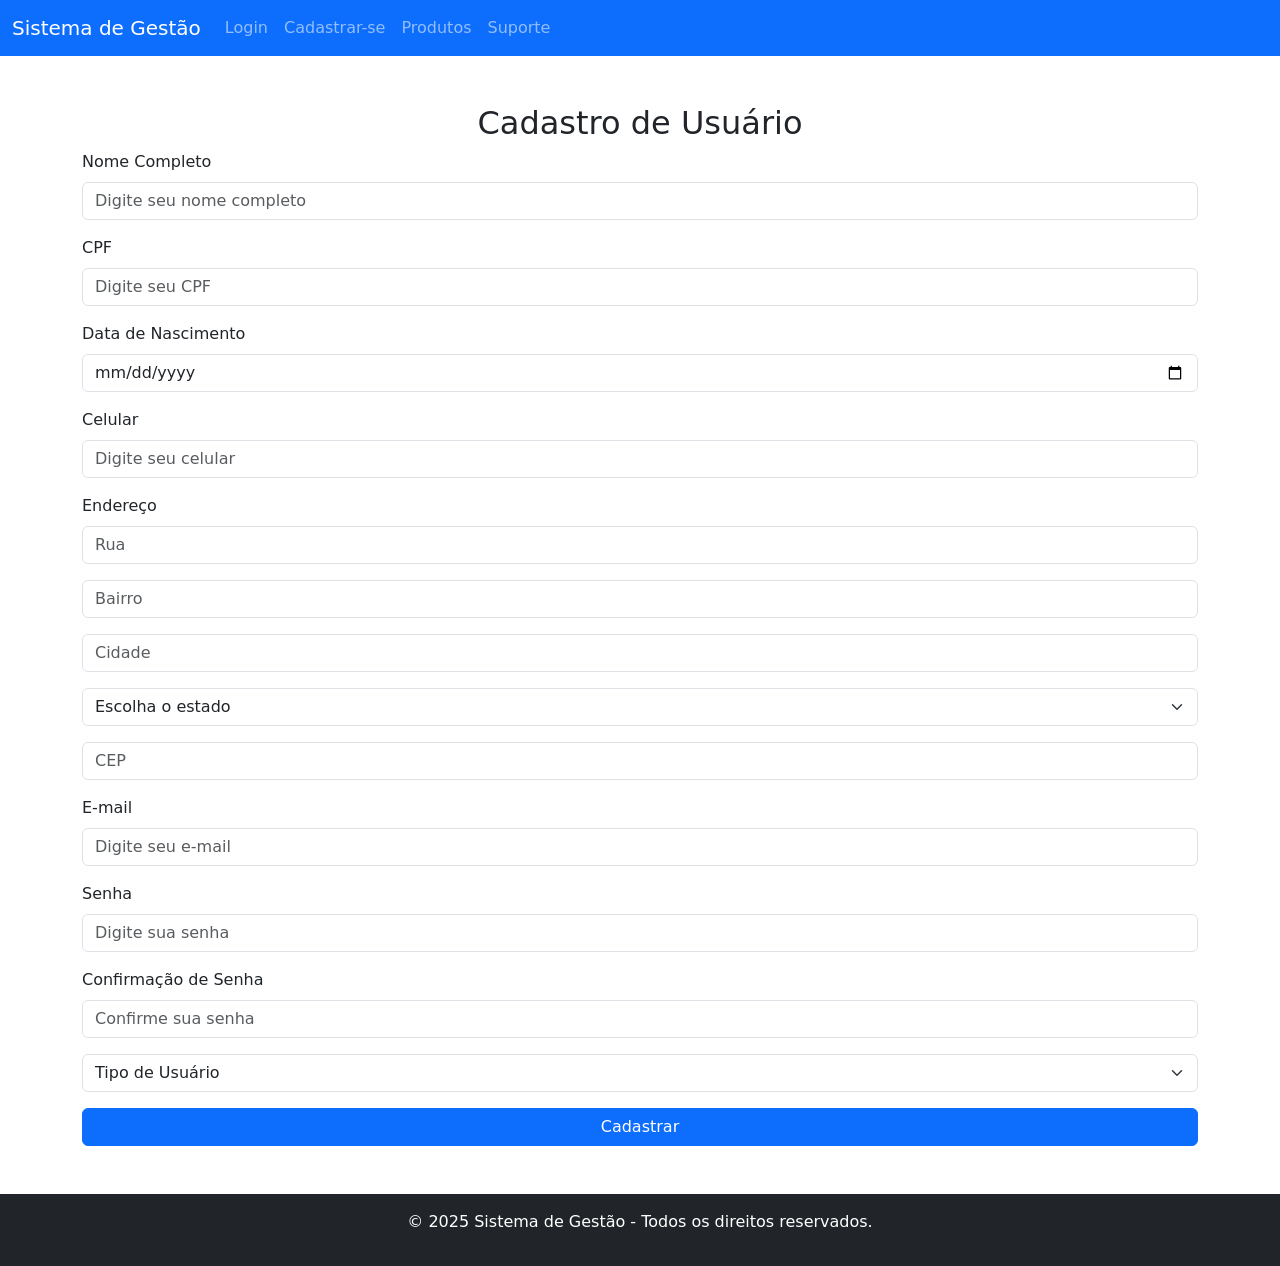
==== P.I/cadastro.html @ 6acc291b "Add files via upload" ====
<!DOCTYPE html>
<html lang="pt-BR">
<head>
    <meta charset="UTF-8">
    <meta name="viewport" content="width=device-width, initial-scale=1.0">
    <title>Cadastro de Usuário</title>
    <link href="https://cdn.jsdelivr.net/npm/bootstrap@5.3.0-alpha1/dist/css/bootstrap.min.css" rel="stylesheet">
</head>
<body>
     <!-- Cabeçalho e Barra de Navegação -->
     <header>
        <nav class="navbar navbar-expand-lg navbar-dark bg-primary">
            <div class="container-fluid">
                <a class="navbar-brand" href="index.html">Sistema de Gestão</a>
                <button class="navbar-toggler" type="button" data-bs-toggle="collapse" data-bs-target="#navbarNav" aria-controls="navbarNav" aria-expanded="false" aria-label="Alternar navegação">
                    <span class="navbar-toggler-icon"></span>
                </button>
                <div class="collapse navbar-collapse" id="navbarNav">
                    <ul class="navbar-nav">
                        <li class="nav-item">
                            <a class="nav-link" href="login.html">Login</a>
                        </li>
                        <li class="nav-item">
                            <a class="nav-link" href="cadastro.html">Cadastrar-se</a>
                        </li>
                        <li class="nav-item">
                            <a class="nav-link" href="produtos.html">Produtos</a>
                        </li>
                        <li class="nav-item">
                            <a class="nav-link" href="suporte.html">Suporte</a>
                        </li>
                    </ul>
                </div>
            </div>
        </nav>
    </header>

    <div class="container mt-5">
        <h2 class="text-center">Cadastro de Usuário</h2>
        <form>
            <div class="mb-3">
                <label for="nome" class="form-label">Nome Completo</label>
                <input type="text" class="form-control" id="nome" placeholder="Digite seu nome completo">
            </div>
            <div class="mb-3">
                <label for="cpf" class="form-label">CPF</label>
                <input type="text" class="form-control" id="cpf" placeholder="Digite seu CPF">
            </div>
            <div class="mb-3">
                <label for="dataNascimento" class="form-label">Data de Nascimento</label>
                <input type="date" class="form-control" id="dataNascimento">
            </div>
            <div class="mb-3">
                <label for="celular" class="form-label">Celular</label>
                <input type="text" class="form-control" id="celular" placeholder="Digite seu celular">
            </div>
            <div class="mb-3">
                <label for="endereco" class="form-label">Endereço</label>
                <input type="text" class="form-control" id="endereco" placeholder="Rua">
            </div>
            <div class="mb-3">
                <input type="text" class="form-control" placeholder="Bairro">
            </div>
            <div class="mb-3">
                <input type="text" class="form-control" placeholder="Cidade">
            </div>
            <div class="mb-3">
                <select class="form-select" id="estado">
                    <option selected>Escolha o estado</option>
                    <option value="SP">São Paulo</option>
                    <option value="RJ">Rio de Janeiro</option>
                    <option value="MG">Minas Gerais</option>
                    <!-- Adicionar mais estados -->
                </select>
            </div>
            <div class="mb-3">
                <input type="text" class="form-control" placeholder="CEP">
            </div>
            <div class="mb-3">
                <label for="email" class="form-label">E-mail</label>
                <input type="email" class="form-control" id="email" placeholder="Digite seu e-mail">
            </div>
            <div class="mb-3">
                <label for="senha" class="form-label">Senha</label>
                <input type="password" class="form-control" id="senha" placeholder="Digite sua senha">
            </div>
            <div class="mb-3">
                <label for="confirmacaoSenha" class="form-label">Confirmação de Senha</label>
                <input type="password" class="form-control" id="confirmacaoSenha" placeholder="Confirme sua senha">
            </div>
            <div class="mb-3">
                <select class="form-select">
                    <option selected>Tipo de Usuário</option>
                    <option value="admin">Administrador</option>
                    <option value="funcionario">Funcionário</option>
                    <option value="cliente">Cliente</option>
                </select>
            </div>
            <button type="submit" class="btn btn-primary w-100">Cadastrar</button>
        </form>
    </div>
    <!-- Rodapé -->
<footer class="bg-dark text-white text-center py-3 mt-5">
    <p>&copy; 2025 Sistema de Gestão - Todos os direitos reservados.</p>
</footer>
<script src="https://cdn.jsdelivr.net/npm/bootstrap@5.3.0-alpha1/dist/js/bootstrap.bundle.min.js"></script>
</body>
</html>
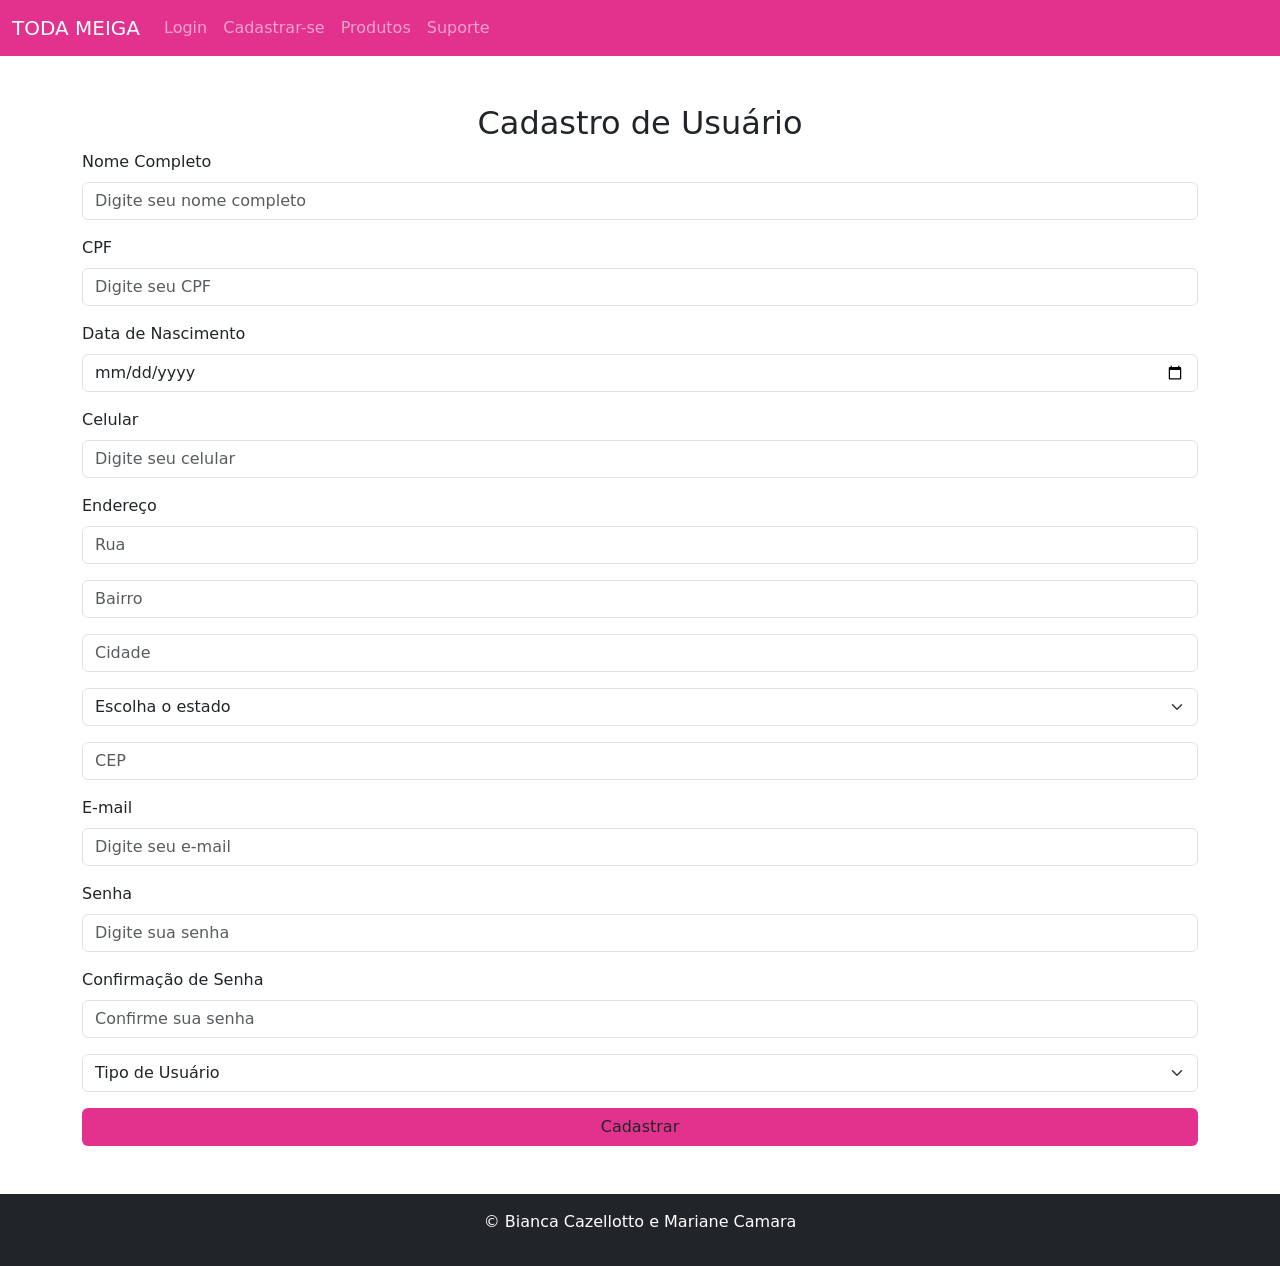
==== commit 36c8962f: "cores" ====
--- a/P.I/cadastro.html
+++ b/P.I/cadastro.html
@@ -5,13 +5,14 @@
     <meta name="viewport" content="width=device-width, initial-scale=1.0">
     <title>Cadastro de Usuário</title>
     <link href="https://cdn.jsdelivr.net/npm/bootstrap@5.3.0-alpha1/dist/css/bootstrap.min.css" rel="stylesheet">
+    <link rel="stylesheet" href="css/style.css">
 </head>
 <body>
      <!-- Cabeçalho e Barra de Navegação -->
      <header>
-        <nav class="navbar navbar-expand-lg navbar-dark bg-primary">
+        <nav class="navbar navbar-expand-lg navbar-dark bg-custom">
             <div class="container-fluid">
-                <a class="navbar-brand" href="index.html">Sistema de Gestão</a>
+                <a class="navbar-brand" href="index.html">TODA MEIGA</a>
                 <button class="navbar-toggler" type="button" data-bs-toggle="collapse" data-bs-target="#navbarNav" aria-controls="navbarNav" aria-expanded="false" aria-label="Alternar navegação">
                     <span class="navbar-toggler-icon"></span>
                 </button>
@@ -96,12 +97,12 @@
                     <option value="cliente">Cliente</option>
                 </select>
             </div>
-            <button type="submit" class="btn btn-primary w-100">Cadastrar</button>
+            <button type="submit" class="btn btn-custom w-100">Cadastrar</button>
         </form>
     </div>
     <!-- Rodapé -->
 <footer class="bg-dark text-white text-center py-3 mt-5">
-    <p>&copy; 2025 Sistema de Gestão - Todos os direitos reservados.</p>
+    <p>&copy; Bianca Cazellotto e Mariane Camara</p>
 </footer>
 <script src="https://cdn.jsdelivr.net/npm/bootstrap@5.3.0-alpha1/dist/js/bootstrap.bundle.min.js"></script>
 </body>
--- a/P.I/css/style.css
+++ b/P.I/css/style.css
@@ -0,0 +1,32 @@
+/* Estilo para telas maiores */
+body {
+    font-size: 16px;
+  }
+  
+  /* Estilo para telas menores (celulares, por exemplo) */
+  @media (max-width: 768px) {
+    body {
+      font-size: 14px; /* Reduzindo a fonte para telas pequenas */
+      
+    }
+    
+    /* Exemplo de ajuste de layout */
+    .card {
+      width: 100%; /* Cards ocupam toda a largura da tela em dispositivos móveis */
+    }
+  }
+
+  .custom.pink {
+    background-color: #e32587 !important;
+  color: white; /* Ajuste a cor do texto para contraste */
+  }
+  
+  .bg-custom {
+    background-color: #e3328d !important; /* Substitua pelo código da cor desejada */
+    color: white;
+  }
+
+  .btn-custom {
+    background-color: #e3328d
+  }
+  
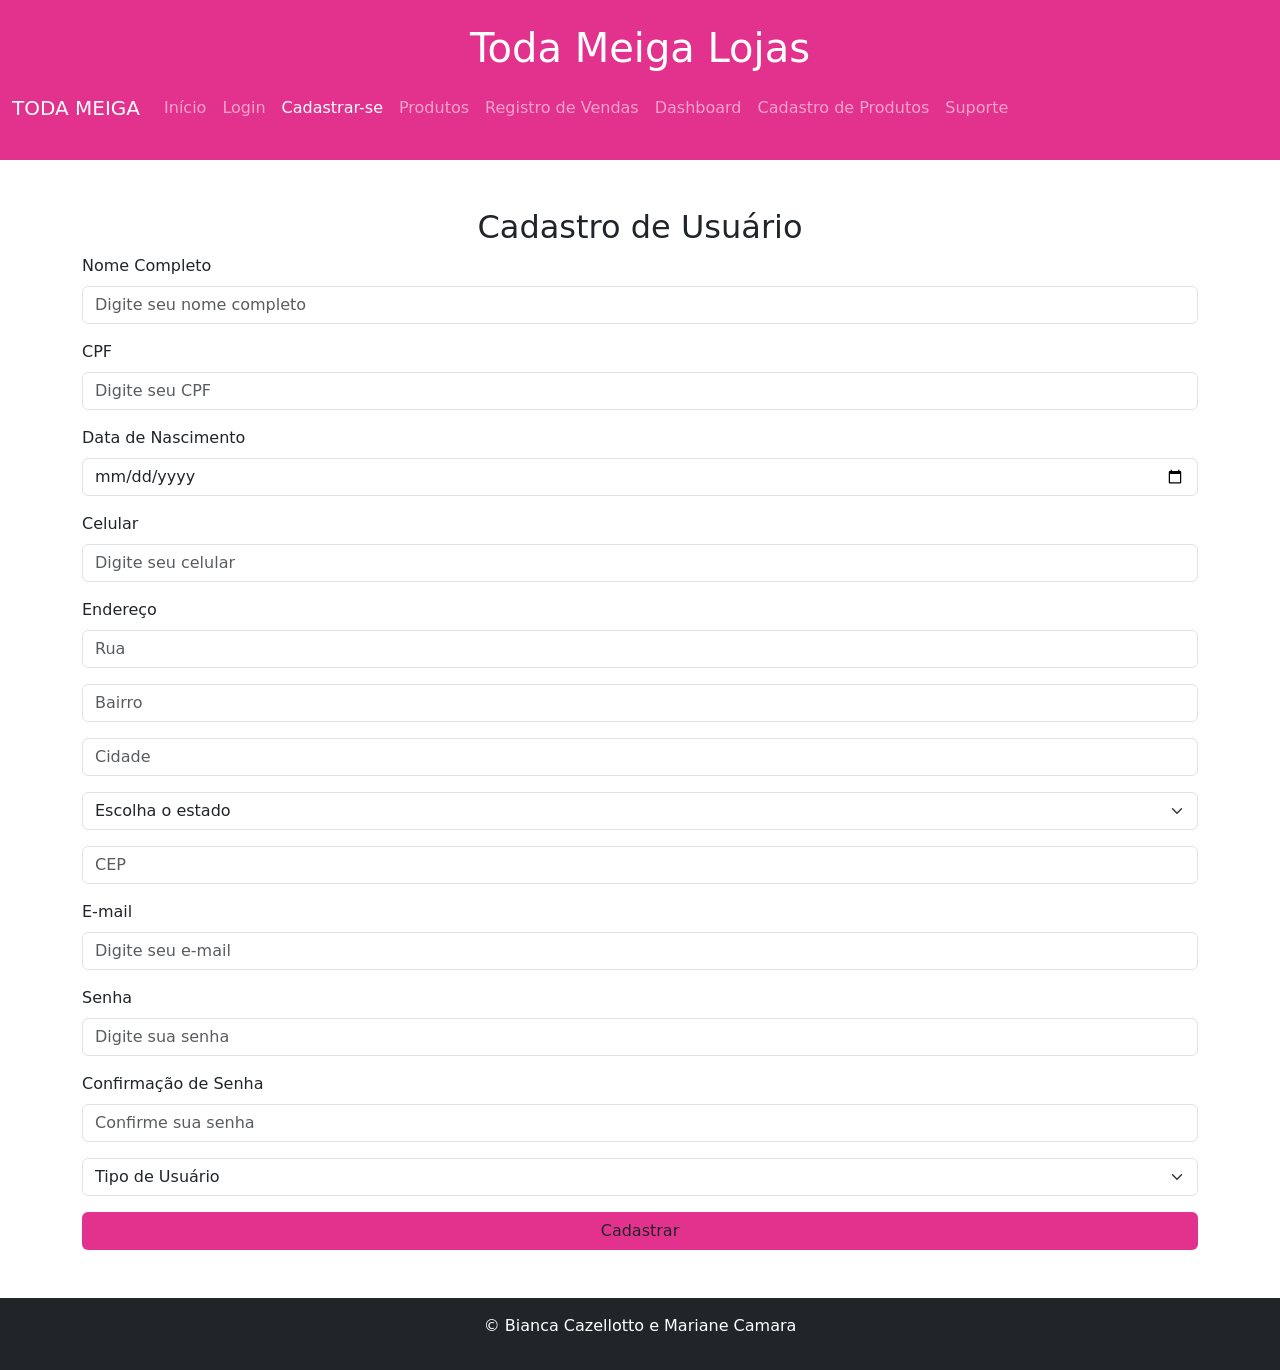
==== commit 612b68de: "arrumando nachbar" ====
--- a/P.I/cadastro.html
+++ b/P.I/cadastro.html
@@ -8,8 +8,8 @@
     <link rel="stylesheet" href="css/style.css">
 </head>
 <body>
-     <!-- Cabeçalho e Barra de Navegação -->
-     <header>
+    <header class="bg-custom text-white text-center py-4">
+        <h1>Toda Meiga Lojas</h1>
         <nav class="navbar navbar-expand-lg navbar-dark bg-custom">
             <div class="container-fluid">
                 <a class="navbar-brand" href="index.html">TODA MEIGA</a>
@@ -19,13 +19,25 @@
                 <div class="collapse navbar-collapse" id="navbarNav">
                     <ul class="navbar-nav">
                         <li class="nav-item">
+                            <a class="nav-link" href="index.html">Início</a>
+                        </li>
+                        <li class="nav-item">
                             <a class="nav-link" href="login.html">Login</a>
                         </li>
                         <li class="nav-item">
-                            <a class="nav-link" href="cadastro.html">Cadastrar-se</a>
+                            <a class="nav-link active" href="cadastro.html">Cadastrar-se</a>
                         </li>
                         <li class="nav-item">
                             <a class="nav-link" href="produtos.html">Produtos</a>
+                        </li>
+                        <li class="nav-item">
+                            <a class="nav-link" href="registrovendas.html"> Registro de Vendas </a>
+                        </li>
+                        <li class="nav-item">
+                            <a class="nav-link" href="dashboard.html"> Dashboard </a>
+                        </li>
+                        <li class="nav-item">
+                            <a class="nav-link" href="cadastroprodutos.html"> Cadastro de Produtos </a>
                         </li>
                         <li class="nav-item">
                             <a class="nav-link" href="suporte.html">Suporte</a>
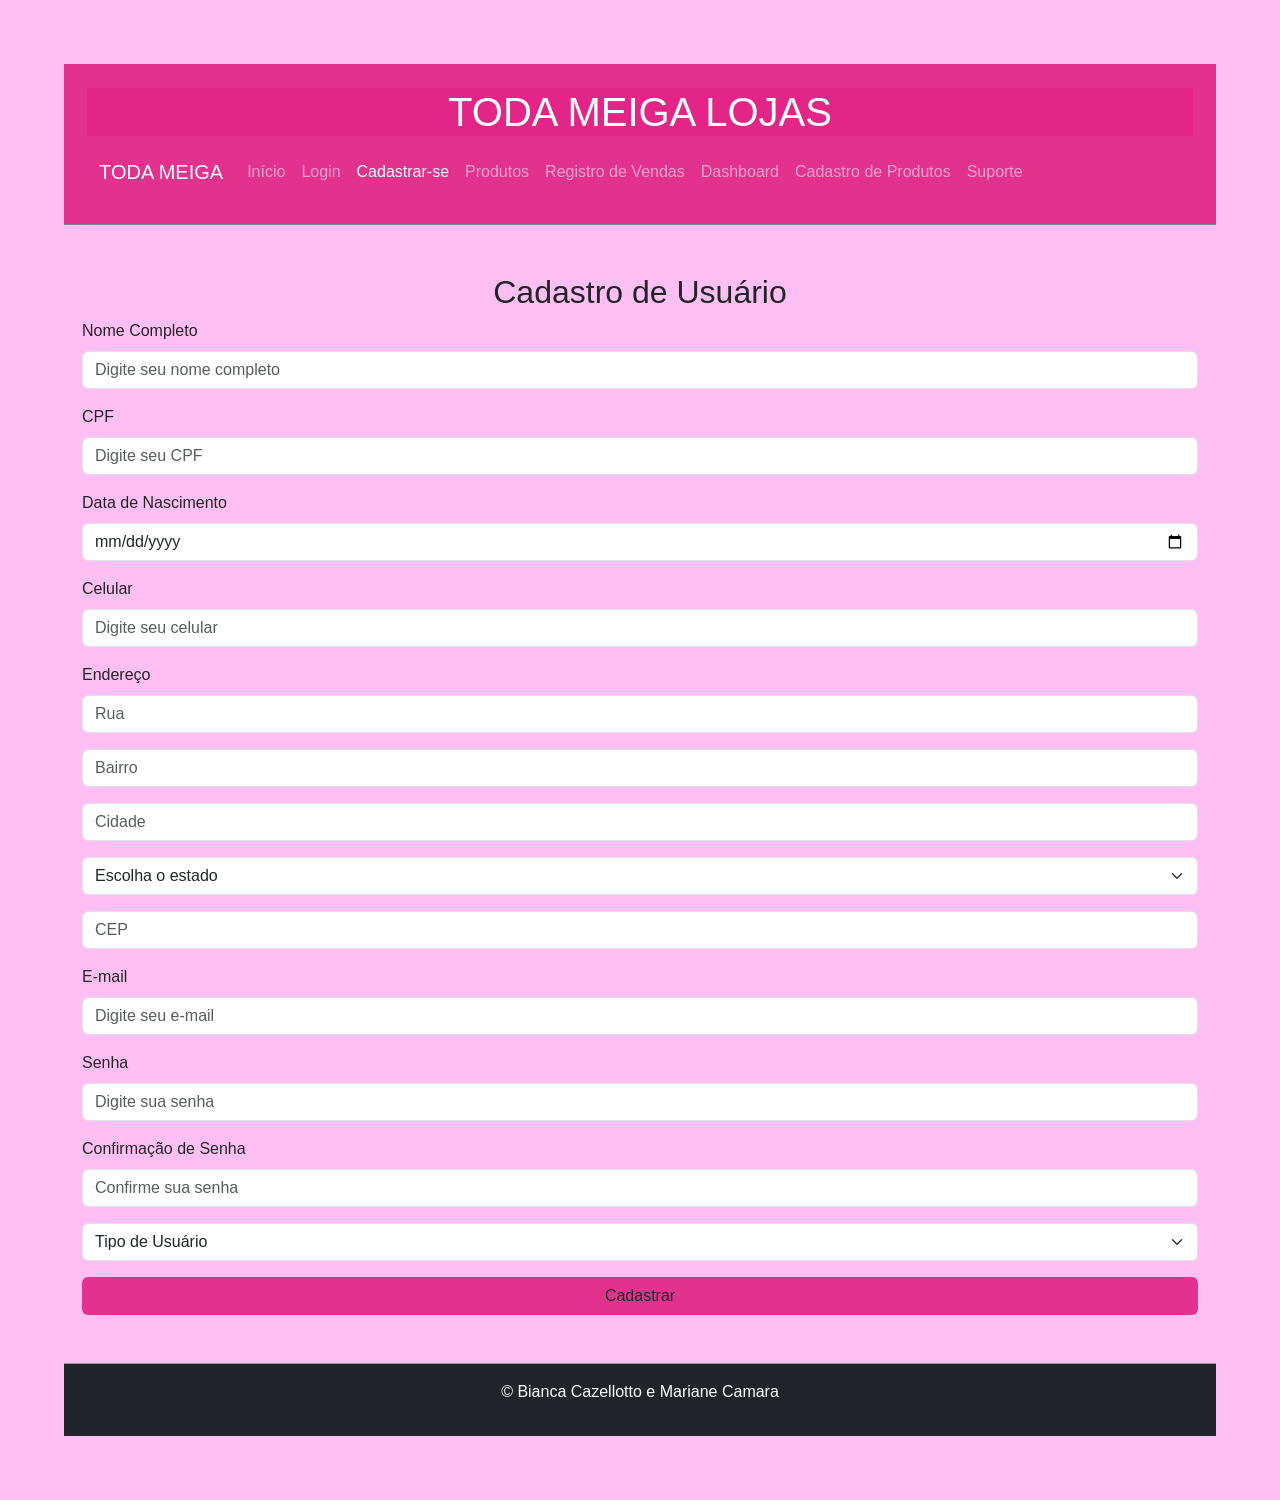
==== commit 06a85767: "estilizando" ====
--- a/P.I/cadastro.html
+++ b/P.I/cadastro.html
@@ -6,6 +6,7 @@
     <title>Cadastro de Usuário</title>
     <link href="https://cdn.jsdelivr.net/npm/bootstrap@5.3.0-alpha1/dist/css/bootstrap.min.css" rel="stylesheet">
     <link rel="stylesheet" href="css/style.css">
+    <link rel="stylesheet" href="css/estilizacao.css">
 </head>
 <body>
     <header class="bg-custom text-white text-center py-4">
--- a/P.I/css/estilizacao.css
+++ b/P.I/css/estilizacao.css
@@ -0,0 +1,101 @@
+* {margin: 0; padding: 0;}
+
+body {
+    background: #ffbff3; padding: 5%; font-family:Verdana, Geneva, Tahoma, sans-serif;
+}
+
+#div {
+    background: #fff3fc;
+    border: 1px solid #000000;
+    border-radius: 5px;
+    box-shadow: 5px 5px 10px rgba(0, 0, 0, .3);
+    margin: 0 auto;
+
+}
+
+header{
+    background-color:  #e32587;
+    padding: 2%;
+    border-bottom: 1px solid #69898d;
+    font-family:Verdana, Geneva, Tahoma, sans-serif;
+}
+
+header h1 {
+    text-align: center;
+    text-decoration:  #e32587;
+    text-transform: uppercase;
+    background-color:  #e32587;
+}
+
+main {
+    padding: 2%;
+}
+
+footer {
+    background: #89bada;
+    text-align: center;
+    padding: 2%;
+    border-top:1px solid #999;
+}
+
+h2 {
+    text-align: left;
+}
+
+
+.img { 
+    width: 20px; 
+    height: 30px;
+}
+
+td img {
+    width: 200;
+    border: 1px solid;
+    border-radius: 5px;
+    margin: 1px;
+}
+
+th {
+    padding: 1.7%;
+    font-size: large;
+}
+
+table {
+    padding : 1%;
+   border: 1px;
+   text-align: left;
+   width: 90%;
+  
+}
+
+table thead tr
+{
+    background: #ff50e8;
+    text-transform: uppercase;
+    text-align: left;
+    padding: 2%;
+    text-align: center;
+}
+
+table tbody td {
+    padding: 10px;
+    background-color: #ffbef3;
+}
+
+table tbody td {
+    border-bottom: 1px solid #f13565;
+    text-align: center;
+}
+
+
+td img {
+    width: 170px;
+    border: 1px solid;
+    border-radius: 5px;
+    margin: 1px;
+}
+
+th {
+    padding: 1.7%;
+    font-size: large;
+}
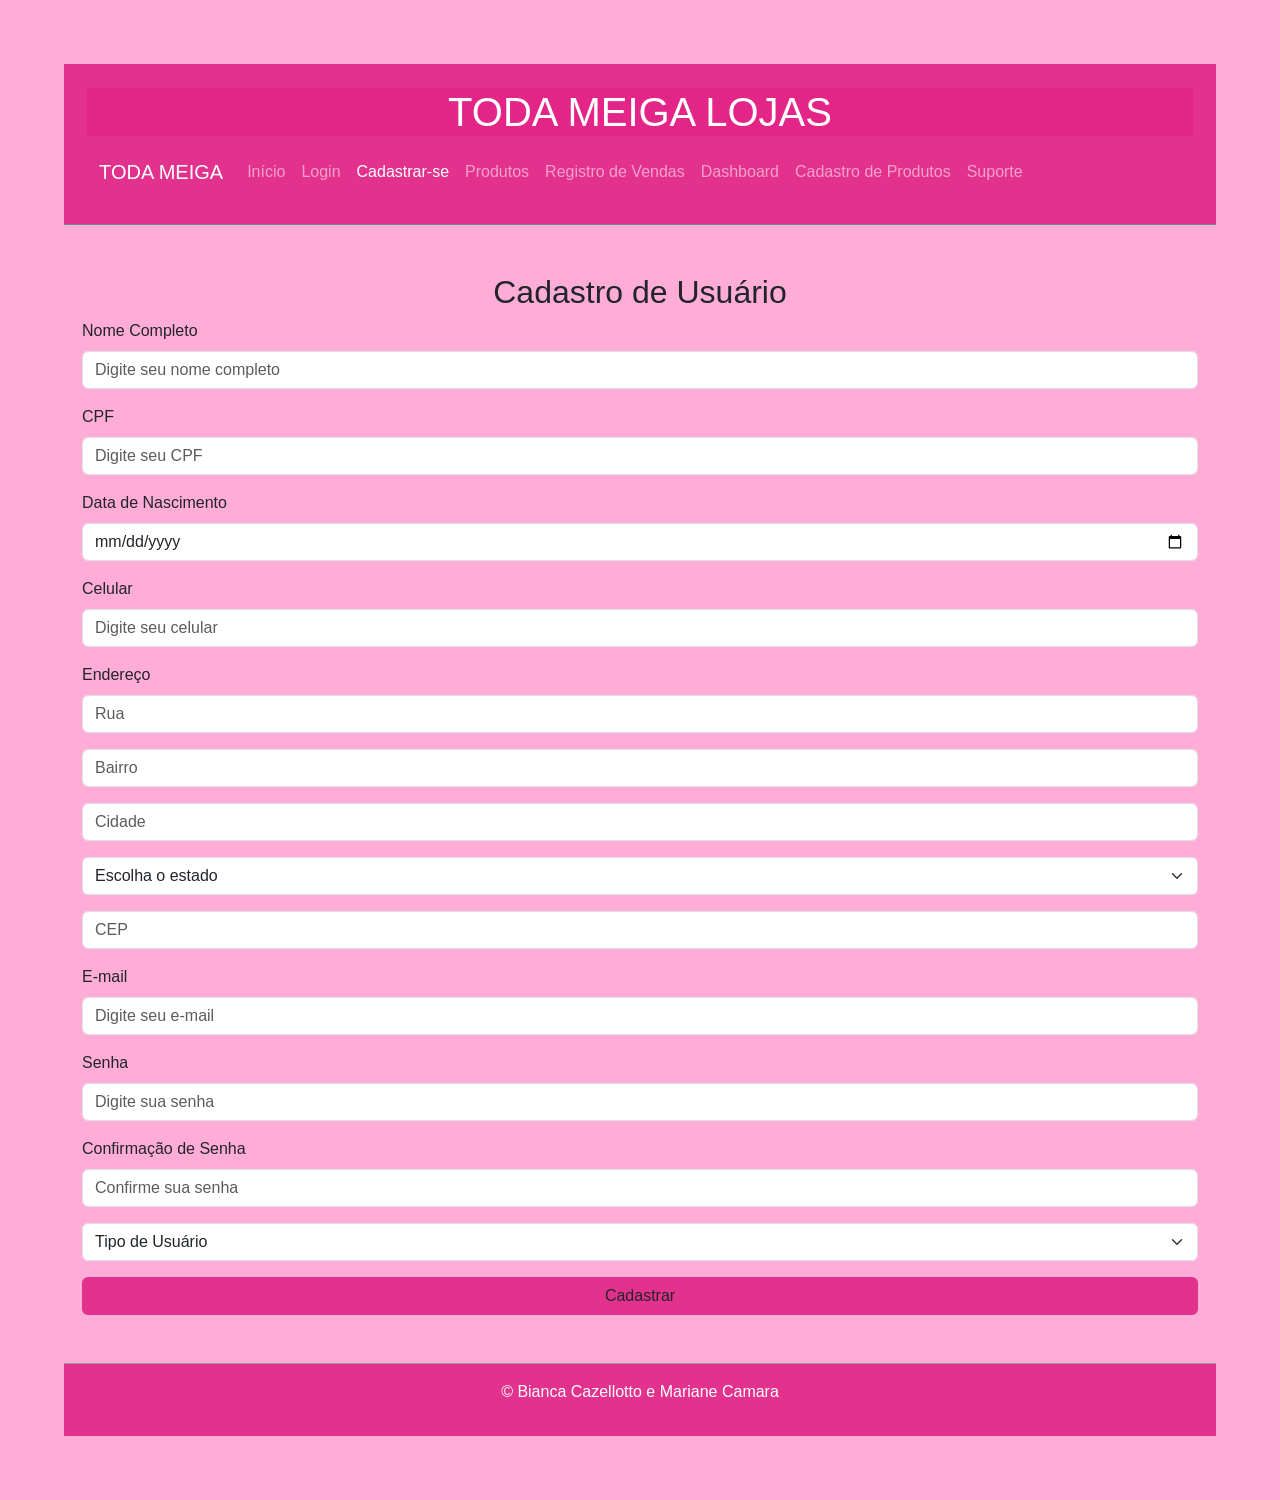
==== commit 0f7af322: "colocando-cores" ====
--- a/P.I/cadastro.html
+++ b/P.I/cadastro.html
@@ -114,7 +114,7 @@
         </form>
     </div>
     <!-- Rodapé -->
-<footer class="bg-dark text-white text-center py-3 mt-5">
+<footer class="bg-custom text-white text-center py-3 mt-5">
     <p>&copy; Bianca Cazellotto e Mariane Camara</p>
 </footer>
 <script src="https://cdn.jsdelivr.net/npm/bootstrap@5.3.0-alpha1/dist/js/bootstrap.bundle.min.js"></script>
--- a/P.I/css/style.css
+++ b/P.I/css/style.css
@@ -16,6 +16,7 @@
     }
   }
 
+
   .custom.pink {
     background-color: #e32587 !important;
   color: white; /* Ajuste a cor do texto para contraste */
@@ -30,3 +31,8 @@
     background-color: #e3328d
   }
   
+  .btn-custom2 {
+    background-color: #e379b0
+  }
+  
+  
--- a/P.I/css/estilizacao.css
+++ b/P.I/css/estilizacao.css
@@ -1,7 +1,7 @@
 * {margin: 0; padding: 0;}
 
 body {
-    background: #ffbff3; padding: 5%; font-family:Verdana, Geneva, Tahoma, sans-serif;
+    background: #ffacd7; padding: 5%; font-family:Verdana, Geneva, Tahoma, sans-serif;
 }
 
 #div {
@@ -14,7 +14,7 @@
 }
 
 header{
-    background-color:  #e32587;
+    background-color:  #ffacd7;
     padding: 2%;
     border-bottom: 1px solid #69898d;
     font-family:Verdana, Geneva, Tahoma, sans-serif;
@@ -32,7 +32,7 @@
 }
 
 footer {
-    background: #89bada;
+    background:#e32587 ;
     text-align: center;
     padding: 2%;
     border-top:1px solid #999;
@@ -70,7 +70,7 @@
 
 table thead tr
 {
-    background: #ff50e8;
+    background:#e32587 ;
     text-transform: uppercase;
     text-align: left;
     padding: 2%;
@@ -98,4 +98,12 @@
 th {
     padding: 1.7%;
     font-size: large;
-}+}
+
+button {
+    text-align: center;
+    text-decoration:  #ff128c;
+    background-color:  #ff86c4;
+    color: white;
+}
+
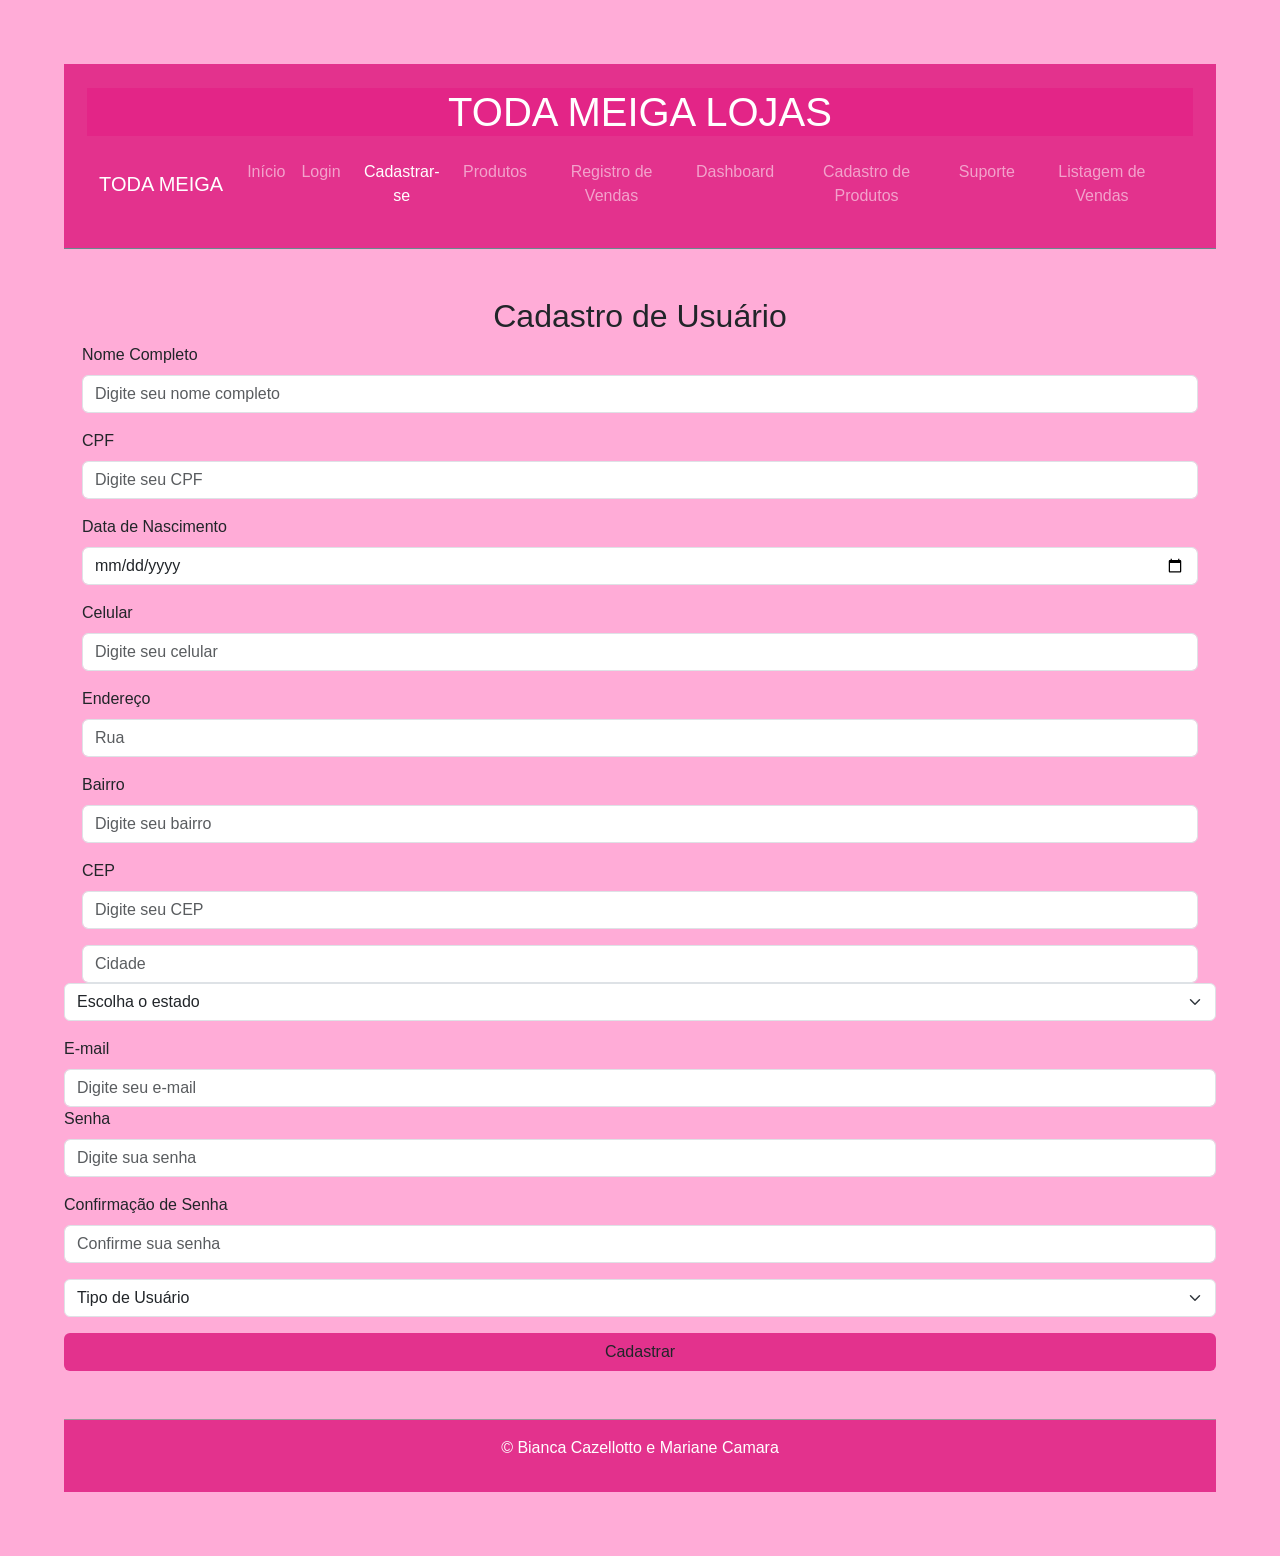
==== commit af77df2b: "Add files via upload" ====
--- a/P.I/cadastro.html
+++ b/P.I/cadastro.html
@@ -43,6 +43,9 @@
                         <li class="nav-item">
                             <a class="nav-link" href="suporte.html">Suporte</a>
                         </li>
+                        <li class="nav-item">
+                            <a class="nav-link" href="listagem_vendas.html">Listagem de Vendas</a>
+                        </li>
                     </ul>
                 </div>
             </div>
@@ -73,9 +76,14 @@
                 <input type="text" class="form-control" id="endereco" placeholder="Rua">
             </div>
             <div class="mb-3">
-                <input type="text" class="form-control" placeholder="Bairro">
+                <label for="bairro" class="form-label">Bairro</label>
+                <input type="text" class="form-control" id="bairro" placeholder="Digite seu bairro">
             </div>
             <div class="mb-3">
+                <label for="cep" class="form-label">CEP</label>
+                <input type="text" class="form-control" id="cep" placeholder="Digite seu CEP">
+            </div>
+            
                 <input type="text" class="form-control" placeholder="Cidade">
             </div>
             <div class="mb-3">
@@ -87,10 +95,6 @@
                     <!-- Adicionar mais estados -->
                 </select>
             </div>
-            <div class="mb-3">
-                <input type="text" class="form-control" placeholder="CEP">
-            </div>
-            <div class="mb-3">
                 <label for="email" class="form-label">E-mail</label>
                 <input type="email" class="form-control" id="email" placeholder="Digite seu e-mail">
             </div>
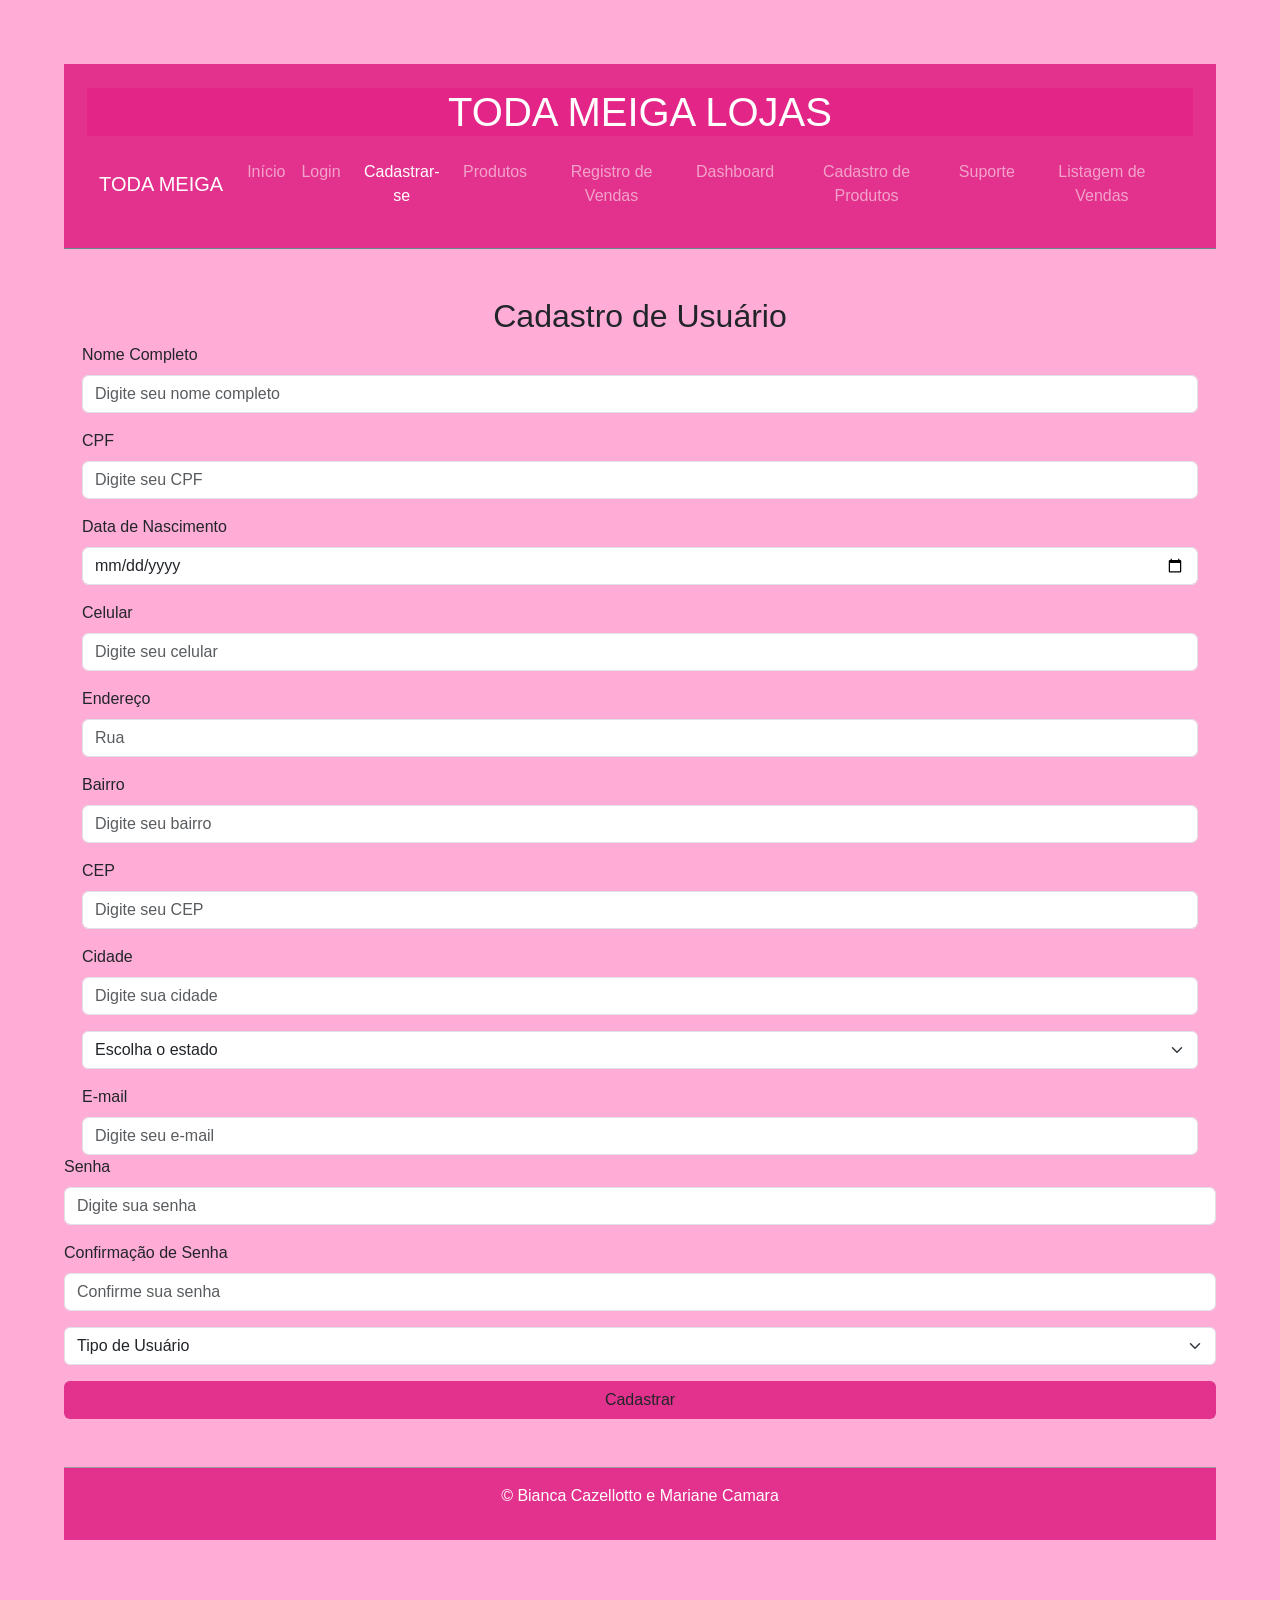
==== commit 2994c7d9: "melhorando cadastro.html" ====
--- a/P.I/cadastro.html
+++ b/P.I/cadastro.html
@@ -83,8 +83,9 @@
                 <label for="cep" class="form-label">CEP</label>
                 <input type="text" class="form-control" id="cep" placeholder="Digite seu CEP">
             </div>
-            
-                <input type="text" class="form-control" placeholder="Cidade">
+                <div class="mb-3">
+                <label for="cidade" class="form-label">Cidade</label>
+                <input type="text" class="form-control" id="cidade" placeholder="Digite sua cidade">
             </div>
             <div class="mb-3">
                 <select class="form-select" id="estado">
@@ -108,7 +109,7 @@
             </div>
             <div class="mb-3">
                 <select class="form-select">
-                    <option selected>Tipo de Usuário</option>
+                    <option selected disabled>Tipo de Usuário</option>
                     <option value="admin">Administrador</option>
                     <option value="funcionario">Funcionário</option>
                     <option value="cliente">Cliente</option>
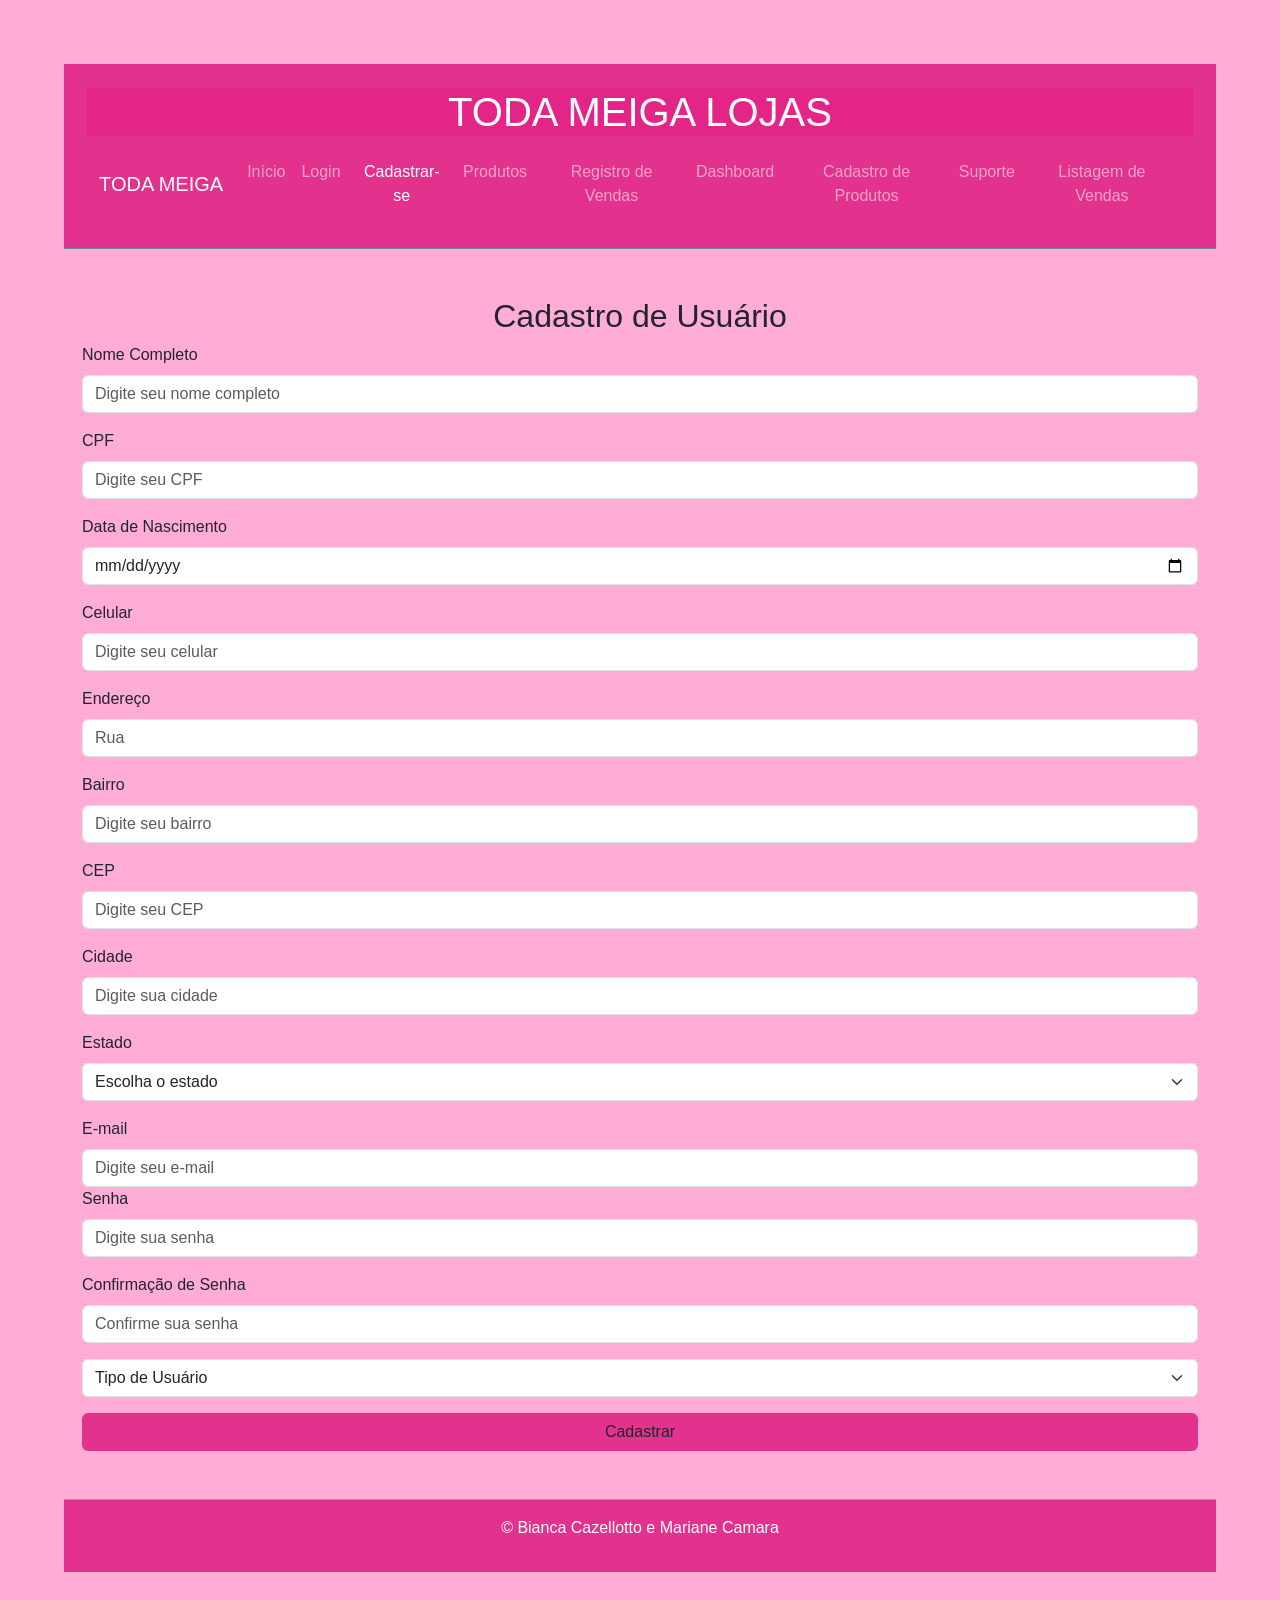
==== commit 4f42b671: "ALTERAÇOES E ALGUMAS MELHORIAS" ====
--- a/P.I/cadastro.html
+++ b/P.I/cadastro.html
@@ -83,11 +83,16 @@
                 <label for="cep" class="form-label">CEP</label>
                 <input type="text" class="form-control" id="cep" placeholder="Digite seu CEP">
             </div>
-                <div class="mb-3">
+            
+            <div class="mb-3">
                 <label for="cidade" class="form-label">Cidade</label>
                 <input type="text" class="form-control" id="cidade" placeholder="Digite sua cidade">
             </div>
+            
+            
+
             <div class="mb-3">
+                <label for="estado" class="form-label">Estado</label>
                 <select class="form-select" id="estado">
                     <option selected>Escolha o estado</option>
                     <option value="SP">São Paulo</option>
@@ -96,25 +101,31 @@
                     <!-- Adicionar mais estados -->
                 </select>
             </div>
+
+            <div>
                 <label for="email" class="form-label">E-mail</label>
                 <input type="email" class="form-control" id="email" placeholder="Digite seu e-mail">
             </div>
+
             <div class="mb-3">
                 <label for="senha" class="form-label">Senha</label>
                 <input type="password" class="form-control" id="senha" placeholder="Digite sua senha">
             </div>
+            
             <div class="mb-3">
                 <label for="confirmacaoSenha" class="form-label">Confirmação de Senha</label>
                 <input type="password" class="form-control" id="confirmacaoSenha" placeholder="Confirme sua senha">
             </div>
+
             <div class="mb-3">
                 <select class="form-select">
-                    <option selected disabled>Tipo de Usuário</option>
+                    <option selected disabled>Tipo de Usuário</option>                
                     <option value="admin">Administrador</option>
                     <option value="funcionario">Funcionário</option>
                     <option value="cliente">Cliente</option>
                 </select>
             </div>
+
             <button type="submit" class="btn btn-custom w-100">Cadastrar</button>
         </form>
     </div>
